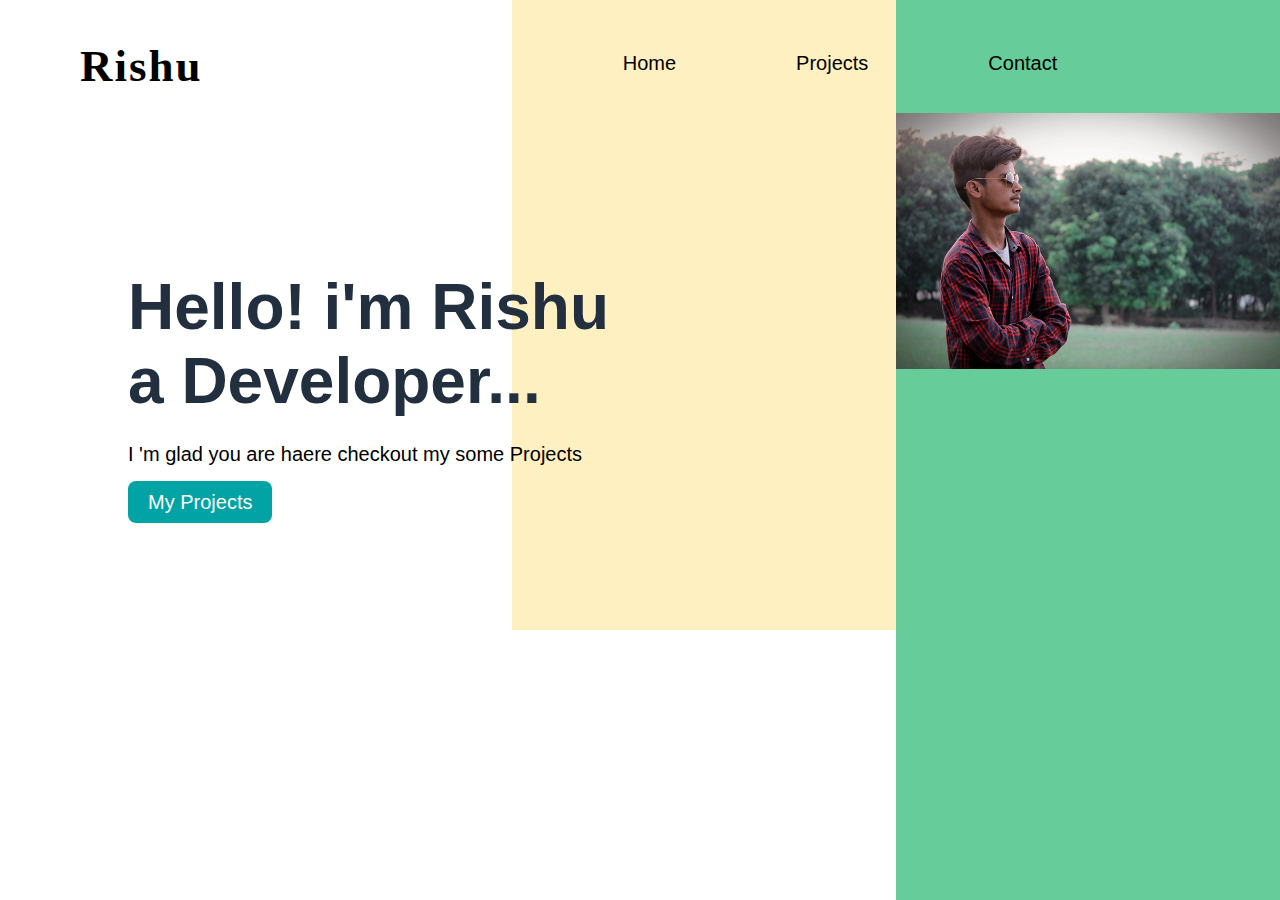
==== index.html @ 4be7861b "initial commit" ====
<!DOCTYPE html>
<html lang="en">
<head>
    <meta charset="UTF-8">
    <meta http-equiv="X-UA-Compatible" content="IE=edge">
    <meta name="viewport" content="width=device-width, initial-scale=1.0">
    <title>Document</title>
    <link rel="stylesheet" href="https://cdnjs.cloudflare.com/ajax/libs/font-awesome/6.1.2/css/all.min.css" integrity="sha512-1sCRPdkRXhBV2PBLUdRb4tMg1w2YPf37qatUFeS7zlBy7jJI8Lf4VHwWfZZfpXtYSLy85pkm9GaYVYMfw5BC1A==" crossorigin="anonymous" referrerpolicy="no-referrer" />
    <link
    rel="stylesheet"
    href="https://cdnjs.cloudflare.com/ajax/libs/animate.css/4.1.1/animate.min.css"
  />
    <link rel="stylesheet" href="./css/style.css">
</head>
<body> 
    <div class="logo">
        <h2>Rishu</h2>
    </div>
    <nav>
        <ul class="list">
            <li class="list-item">
                <a href="#" target="_blank" rel="noopener noreferrer">Home</a>
            </li>
            <li class="list-item">
                <a href="./projects/index.html" target="_blank" rel="noopener noreferrer">Projects</a>
            </li>
            <li class="list-item">
              <a href="#" target="_blank" rel="noopener noreferrer">Contact</a>
            </li>
        </ul>
    </nav>
         <!-- Introduction section  -->
         <div class="introduction animate__animated animate__zoomIn">
            <h1>Hello! i'm Rishu  a Developer...</h1>
            <p>I 'm glad you are haere checkout my some Projects </p>
            <button><a href="./projects/index.html" target="_blank" rel="noopener noreferrer">My Projects</a></button>
         </div>
         <div class="img">
            <img src="./images/rishu.jpg" alt="image" class="animate__animated animate__slideInLeft">
         </div>
           <div class="box animate__animated animate__slideInDown"></div>

           <div class="box2 animate__animated animate__slideInLeft"></div>
</body>
</html>
---- css/style.css ----
*{
    margin: 0;
    padding: 0;
}
nav .list{
    display: flex;
    flex-direction: row;
    justify-content: center;
    align-items: center;
    gap: 120px;
    list-style-type: none;
    margin-left: 400px;
    font-size: 20px;
    font-family: "Signika", sans-serif;
    text-decoration: none;
}
.logo{
    font-size: 30px;
    letter-spacing: 2px;
    position: relative;
    top: 40px;
    left: 80px;
}
.list .list-item a{
    color: #000;
    cursor: pointer;
    text-decoration: none;
}
.introduction{
    max-width: 500px;
    position: absolute;
    top:30%;
    left: 10%;
}
.introduction h1{
    font-size: 4em;
    color: #222f3e;
    font-family: "crimson", sans-serif;
}
.introduction p{
    font-size: 20px;
    margin-top: 25px;
    font-family: "Bitter", sans-serif;
}
button{
    text-decoration: none;
    margin-top: 25px;
    border: none;
}
button a{
    text-decoration: none;
    background: #01a3a4;
    color: #fff;
    font-size: 20px;
    padding: 10px 20px;
    font-family: "Bitter", sans-serif;
    border-radius: 8px;
}
.box{
    width:60%;
    height: 70%;
    position: absolute;
    top: 0;
    right: 0;
    background: rgba(255, 234, 167, 0.7);
    z-index: -2;
}
.box2{
    width: 30%;
    height: 100%;
    position: absolute;
    top: 0;
    right: 0;
    background: rgba(102, 204, 153);
    z-index: -1;
}
.img img{
    width: 30%;
    height: 40%;
    position: relative;
    left: 70%;
   margin-top: 3%;
}
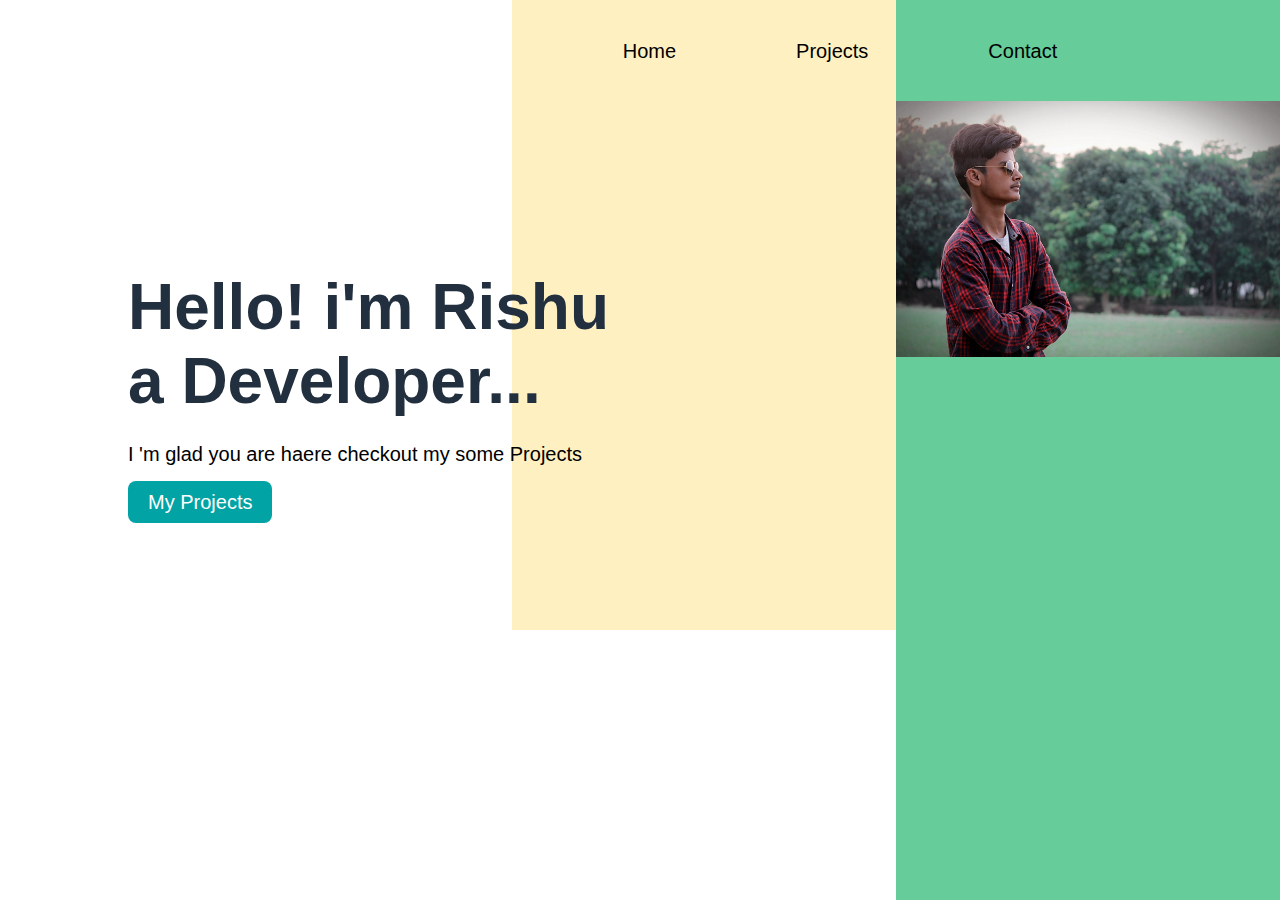
==== commit b42779ec: "updated my portfolio" ====
--- a/index.html
+++ b/index.html
@@ -13,9 +13,6 @@
     <link rel="stylesheet" href="./css/style.css">
 </head>
 <body> 
-    <div class="logo">
-        <h2>Rishu</h2>
-    </div>
     <nav>
         <ul class="list">
             <li class="list-item">
@@ -25,7 +22,7 @@
                 <a href="./projects/index.html" target="_blank" rel="noopener noreferrer">Projects</a>
             </li>
             <li class="list-item">
-              <a href="#" target="_blank" rel="noopener noreferrer">Contact</a>
+              <a href="./contact/contact.html" target="_blank" rel="noopener noreferrer">Contact</a>
             </li>
         </ul>
     </nav>
--- a/css/style.css
+++ b/css/style.css
@@ -13,15 +13,10 @@
     font-size: 20px;
     font-family: "Signika", sans-serif;
     text-decoration: none;
+    margin-top: 40px;
 }
-.logo{
-    font-size: 30px;
-    letter-spacing: 2px;
-    position: relative;
-    top: 40px;
-    left: 80px;
-}
-.list .list-item a{
+
+ .list .list-item a{
     color: #000;
     cursor: pointer;
     text-decoration: none;
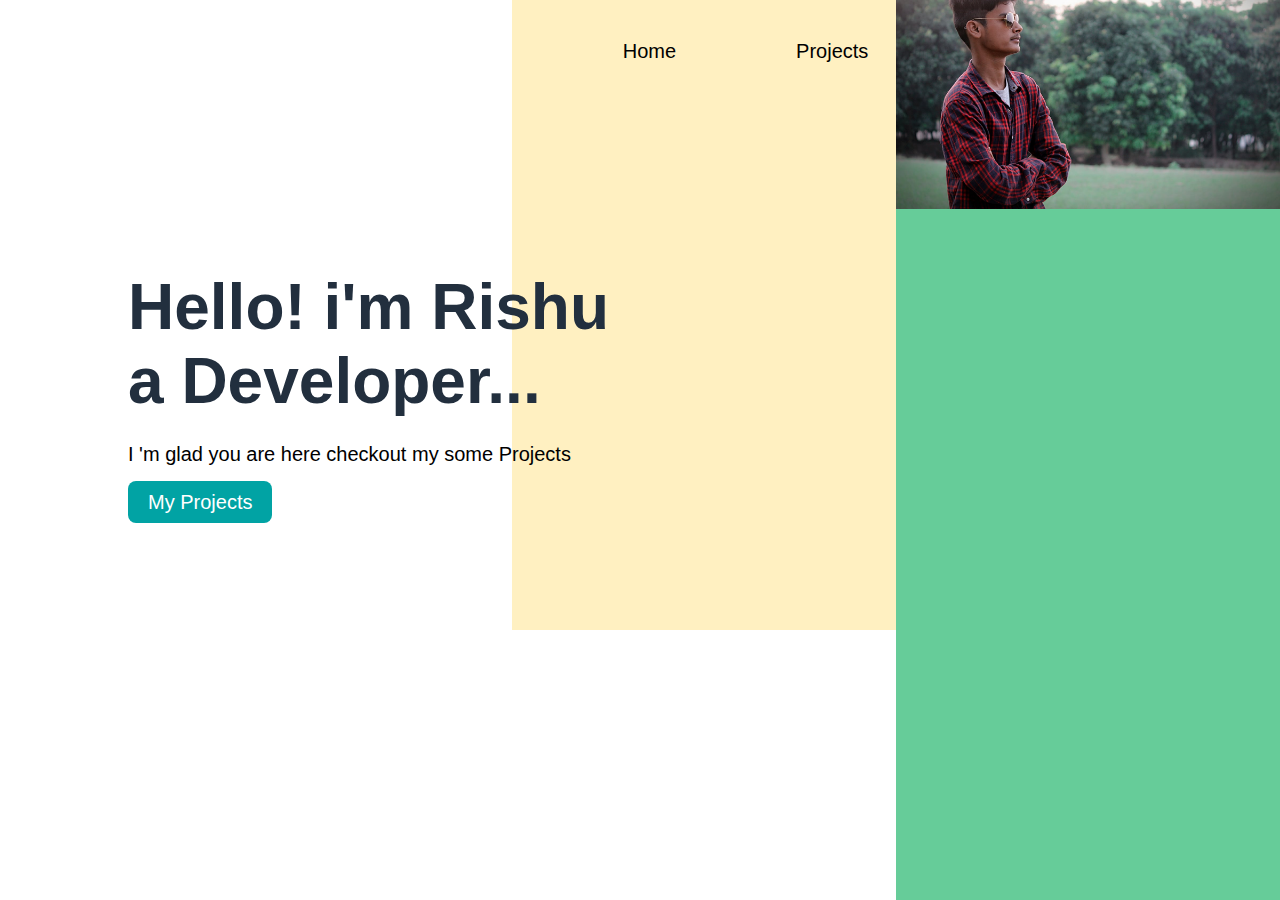
==== commit 695183ba: "added social media icons" ====
--- a/index.html
+++ b/index.html
@@ -26,10 +26,22 @@
             </li>
         </ul>
     </nav>
+         <!-- social icons -->
+           <div class="social">
+           <a href="https://github.com/rishuk524" target="_blank" rel="noopener noreferrer">
+            <i class="fa-brands fa-github"></i>
+           </a>
+            <a href="https://www.linkedin.com/in/rishu-srivastava-66b178210/" target="_blank" rel="noopener noreferrer">
+                <i class="fa-brands fa-linkedin"></i>
+            </a>
+            <a href="https://www.instagram.com/rishusrivastava242/?hl=en" target="_blank" rel="noopener noreferrer">
+                <i class="fa-brands fa-instagram"></i>
+            </a>
+           </div>
          <!-- Introduction section  -->
          <div class="introduction animate__animated animate__zoomIn">
             <h1>Hello! i'm Rishu  a Developer...</h1>
-            <p>I 'm glad you are haere checkout my some Projects </p>
+            <p>I 'm glad you are here checkout my some Projects </p>
             <button><a href="./projects/index.html" target="_blank" rel="noopener noreferrer">My Projects</a></button>
          </div>
          <div class="img">
--- a/css/style.css
+++ b/css/style.css
@@ -74,5 +74,51 @@
     height: 40%;
     position: relative;
     left: 70%;
-   margin-top: 3%;
+    bottom: 280px;
+}
+@media screen and (max-width:500px) {
+    .box2{
+        width: 95%;
+        height: 170%;
+        position: absolute;
+        right: -200px;
+       
+    }
+    .box{
+        width:156%;
+         height: 70%;
+        position: absolute;
+        right: -200px;
+       
+
+    }
+    .img img{
+        display: none;
+    }
+    nav .list{
+        display: flex;
+        gap: 50px;
+    }
+    body{
+        overflow: hidden;
+    }
+    }
+.social{
+    font-size: 50px;
+    display: flex;
+    flex-direction: column;
+    gap: 30px;
+    margin-top: 110px;
+    margin-left: 20px;
+}
+.fa-github{
+    text-decoration: none;
+    color: #000;
+}
+.fa-linkedin{
+    text-decoration: none;
+    color: #0A66C2;
+}
+.fa-instagram{
+    color: rgba(120, 61, 196, 0.845);
 }